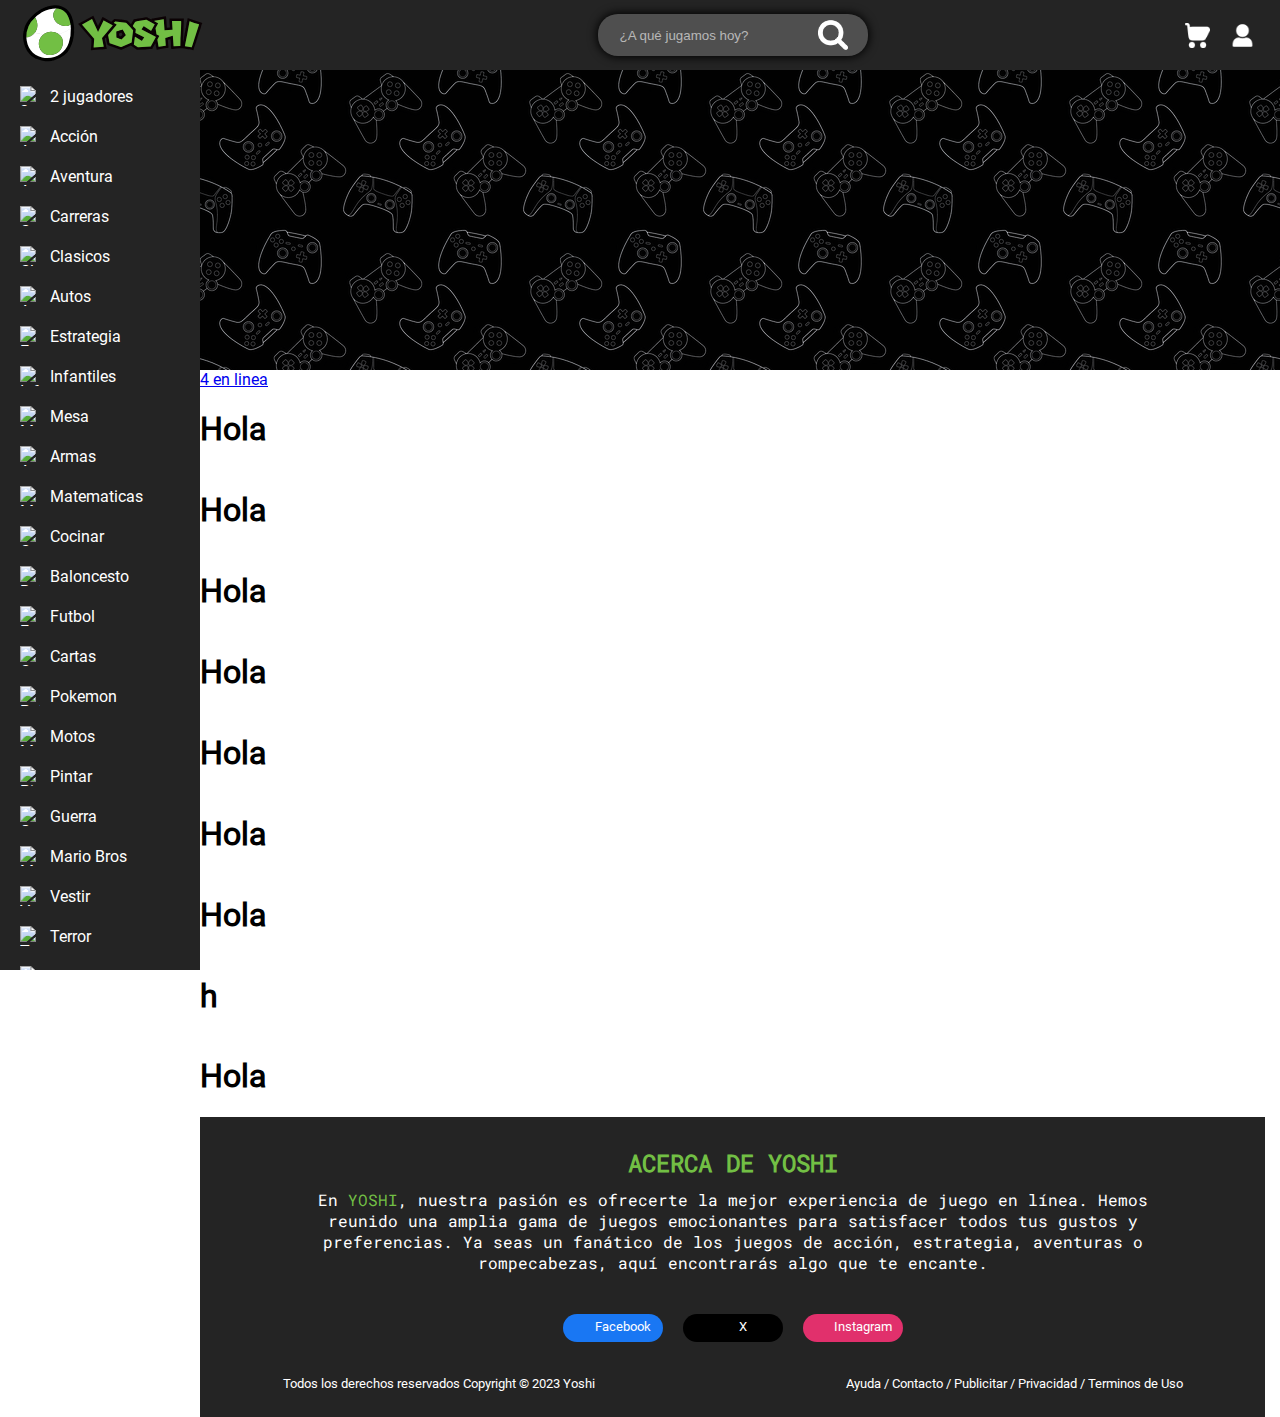
==== TP2/index.html @ ec33ed2d "terminando pagina del juego" ====
<!DOCTYPE html>
<html lang="en">
  <head>
    <meta charset="UTF-8" />
    <meta name="viewport" content="width=device-width, initial-scale=1.0" />
    <title>Home - Yoshi</title>
    <link
      rel="icon"
      type="image/svg+xml"
      href="./asset/img/icons/Logo-mini.svg"
    />
    <link rel="stylesheet" href="app.css" />
    <link rel="stylesheet" href="./styles/home.css" />
  </head>
  <body>
    <header>
      <a class="box-logo" href="/TP2/">
        <img
          class="logo"
          src="./asset/img/icons/Logo-yoshi.svg"
          alt="Logo Yoshi"
        />
      </a>
      <section id="btnBurger" class="btn-burger">
        <i></i>
      </section>
      <a class="box-mini-logo" href="/TP2/">
        <img
          class="mini-logo"
          src="./asset/img/icons/Logo-mini.svg"
          alt="Logo Yoshi"
        />
      </a>
      <section id="boxSearch" class="box-search">
        <input class="search" type="text" placeholder="¿A qué jugamos hoy?" />
        <img
          class="icon-search"
          src="./asset/img/icons/lupa.svg"
          alt="icono buscar"
        />
      </section>
      <div class="contain-cart-user">
        <img
          class="cart"
          src="./asset/img/icons/cartIcon.svg"
          alt="carrito de compras"
        />
        <img
          class="btn-user"
          src="./asset/img/icons/iconPefilResposive.svg"
          alt="usuario"
        />
      </div>
    </header>
    <main>
      <article class="box-categories">
        <section class="selector">
          <h2>Categorias:</h2>
          <img
            class="btn-user-mobile"
            src="./asset/img/icons/iconPefilResposive.svg"
            alt="usuario"
          />
        </section>
        <section id="boxSearchMobile" class="box-search">
          <input class="search" type="text" placeholder="¿A qué jugamos hoy?" />
          <img
            class="icon-search"
            src="./asset/img/icons/lupa.svg"
            alt="icono buscar"
          />
        </section>
        <ul id="categories"></ul>
      </article>
      <article class="box-cart">
        <ul class="cards-in-cart">
          <li>
            <div id="fallGuys" class="cart-cards-img"></div>
            <p>Fall Guys</p>
            <p>$1200</p>
          </li>
          <li>
            <div id="csrRacing" class="cart-cards-img"></div>
            <p>CSR Racing</p>
            <p>$2500</p>
          </li>
          <li>
            <div id="fuegoYagua" class="cart-cards-img"></div>
            <p>Fuego y Agua</p>
            <p>$2000</p>
          </li>
        </ul>
        <div class="price-total-cart">
          <p>Total</p>
          <p>$5700</p>
        </div>
        <div class="box-btns-cart">
          <button id="emptyCart">Vaciar carrito</button>
          <button id="buyBtn">COMPRAR</button>
        </div>
      </article>
      <article class="box-user">
        <ul>
          <li>Mi pefil</li>
          <li>Cuenta</li>
          <li>Centro de ayuda</li>
        </ul>
        <a href="/TP2/pages/register.html"><p>Cerrar sesión en Yoshi</p></a>
      </article>
      <div class="loader">
        <article class="loading-contain">
          <section class="speed-lines">
            <div class="line1"></div>
            <div class="line2"></div>
            <div class="line3"></div>
          </section>
          <img
            class="yoshi"
            src="./asset/img/yoshi-loading.png"
            alt="icono loading"
          />
          <div id="right" class="rueda">
            <div id="reflejoDerecha" class="reflejo"></div>
          </div>
          <div id="left" class="rueda">
            <div id="reflejoIzquierda" class="reflejo"></div>
          </div>
        </article>
        <div class="count"></div>
      </div>
      <article class="main">
        <section class="featured"></section>
        <a href="/TP2/pages/game.html">4 en linea</a>
        <h1>Hola</h1>
        <h1>Hola</h1>
        <h1>Hola</h1>
        <h1>Hola</h1>
        <h1>Hola</h1>
        <h1>Hola</h1>
        <h1>Hola</h1>
        <h1>h</h1>
        <h1>Hola</h1>
      </article>
    </main>
    <footer>
      <section class="description-footer">
        <h3>ACERCA DE YOSHI</h3>
        <p>
          En <span>YOSHI</span>, nuestra pasión es ofrecerte la mejor
          experiencia de juego en línea. Hemos reunido una amplia gama de juegos
          emocionantes para satisfacer todos tus gustos y preferencias. Ya seas
          un fanático de los juegos de acción, estrategia, aventuras o
          rompecabezas, aquí encontrarás algo que te encante.
        </p>
      </section>
      <section class="btns-social">
        <button id="facebookBtn">
          <div id="imgSocial">
            <img
              src="https://upload.wikimedia.org/wikipedia/commons/thumb/5/51/Facebook_f_logo_%282019%29.svg/1024px-Facebook_f_logo_%282019%29.svg.png"
              alt=""
            />
          </div>
          Facebook
        </button>
        <button id="xBtn">
          <div id="imgSocial">
            <img
              src="https://fotografias.lasexta.com/clipping/cmsimages01/2023/07/24/99A6058D-B4B9-47A6-9DDD-624AAFDD5349/nuevo-logotipo-twitter-ahora-llamada_104.jpg?crop=750,750,x277,y0&width=1200&height=1200&optimize=low&format=webply"
              alt=""
            />
          </div>
          X
        </button>
        <button id="instagramBtn">
          <div id="imgSocial">
            <img
              src="https://w7.pngwing.com/pngs/300/178/png-transparent-computer-icons-icon-design-instagram-logo-miscellaneous-area-smile.png"
              alt=""
            />
          </div>
          Instagram
        </button>
      </section>
      <section class="infoFooter">
        <p>Todos los derechos reservados Copyright © 2023 Yoshi</p>
        <p>Ayuda / Contacto / Publicitar / Privacidad / Terminos de Uso</p>
      </section>
    </footer>
    <script type="module" src="./app.js"></script>
    <script type="module" src="./behaivors/home.js"></script>
  </body>
  <div class="click-out"></div>
</html>
---- TP2/app.css ----
@import url(./styles/BurgerMenu.css);
@font-face {
  font-family: "RobotoRegular";
  src: url("./asset/fonts/Roboto/Roboto-Regular.ttf");
}
@font-face {
  font-family: "RobotoMonoRegular";
  src: url("./asset/fonts/Roboto_Mono/RobotoMono-Regular.ttf");
}
:root {
  --color-fondo: #242424;
  --color-primario: #72bf44;
  --color-secundario: #da7d4e;
  --color-acento: #9a378a;
}
body {
  margin: 0;
  padding: 0;
  font-family: "RobotoRegular";
  display: flex;
  flex-direction: column;
}
header {
  position: fixed;
  height: 70px;
  width: 100%;
  background-color: var(--color-fondo);
  display: flex;
  justify-content: space-between;
  align-items: center;
}
.box-mini-logo {
  height: 100%;
  width: auto;
  text-decoration: none;
  transition: all 1s ease-in-out;
}
.box-mini-logo:hover {
  cursor: pointer;
}
.mini-logo {
  height: 90%;
  width: auto;
}
.contain-cart-user {
  display: flex;
  width: 70px;
  height: 100%;
  justify-content: center;
  align-items: center;
  gap: 20px;
}
.cart {
  height: 25px;
  transition: all 0.1s ease;
}
.cart:hover {
  cursor: pointer;
}
.cart:active {
  scale: 1.2;
}
.box-logo {
  display: none;
}
.logo {
  display: none;
}
.btn-user {
  display: none;
}
/* ------Categorias------- */
main {
  width: 100%;
  height: auto;
  display: flex;
}
.main {
  width: 100%;
  height: 100%;
  margin-top: 70px;
}
.box-categories {
  margin-top: 70px;
  position: fixed;
  width: 100%;
  height: 100vh;
  background-color: var(--color-fondo);
  left: -200px;
  z-index: -1;
  opacity: 0;
  transition: all 0.5s ease;
}
.box-categories.open {
  left: 0;
  opacity: 1;
  z-index: 1;
}
.box-categories ul {
  color: white;
  list-style: none;
  padding: 0;
  margin-left: 20px;
  columns: 2;
}
.category {
  width: 70%;
  margin-bottom: 10px;
  display: flex;
  align-items: center;
  gap: 10px;
  transition: all 0.1s ease;
}
.category p {
  margin: 0;
  padding: 0;
}
.category img {
  width: 20px;
  height: 20px;
}
.category:active {
  scale: 1.2;
  transform: translateX(10px);
}
.selector {
  display: flex;
  justify-content: space-between;
  padding: 0 20px;
  align-items: center;
  color: white;
}
.selector h2 {
  margin: 0;
}
.btn-user-mobile {
  display: flex;
  height: 25px;
  width: auto;
  padding: 2px;
  border: 1px solid transparent;
  transition: all 0.1s ease;
}
.btn-user-mobile:active {
  scale: 1.2;
}
.box-search {
  margin-top: 20px;
  width: 100%;
  display: flex;
  align-items: center;
  justify-content: center;
}
.icon-search {
  height: 30px;
  z-index: 2;
  position: relative;
  left: -50px;
}
.search {
  background-color: rgba(255, 255, 255, 0.2);
  border: none;
  border-radius: 20px;
  box-shadow: 0 0 10px 1px black;
  height: 40px;
  width: 300px;
  color: white;
}
.search::placeholder {
  color: rgba(255, 255, 255, 0.6);
  padding: 20px;
}
.search:focus {
  border: 3px solid var(--color-primario);
}
#boxSearch {
  display: none;
}
.box-user,
.box-cart {
  display: none;
}
footer {
  width: 100%;
  min-height: 300px;
  background-color: #242424;
  display: flex;
  flex-direction: column;
  align-items: center;
  color: white;
}
.description-footer {
  display: flex;
  flex-direction: column;
  justify-content: center;
  align-items: center;
  font-family: "RobotoMonoRegular";
  padding: 20px;
}
.description-footer h3 {
  margin: 10px;
  font-size: 24px;
  color: var(--color-primario);
}
.description-footer p {
  margin: 0;
  text-align: center;
  font-size: 16px;
}
.description-footer p span {
  color: var(--color-primario);
}
.btns-social {
  width: 90%;
  height: 50px;
  display: flex;
  justify-content: space-around;
  align-items: center;
}
#facebookBtn,
#xBtn,
#instagramBtn {
  display: flex;
  width: 100px;
  justify-content: center;
  gap: 5px;
  color: white;
  border: none;
  font-family: "RobotoRegular";
  padding: 5px 10px;
  border-radius: 20px;
  transition: all 0.1s ease;
}
#facebookBtn {
  background-color: #1977f3;
}
#xBtn {
  background-color: #000000;
}
#instagramBtn {
  background-color: #e1306c;
}
#imgSocial img {
  height: 15px;
  width: 15px;
}
.infoFooter {
  display: flex;
  flex-direction: column;
  justify-content: center;
  align-items: center;
  text-align: center;
  font-size: 13px;
}
/* ------Escritorio---- */
@media screen and (min-width: 660px) {
  header {
    z-index: 8;
  }
  .btn-burger {
    display: none;
  }
  .box-mini-logo {
    display: none;
  }
  .box-logo {
    display: flex;
    height: 100%;
    padding-left: 20px;
    min-width: 230px;
  }
  .logo {
    display: flex;
    height: 90%;
  }
  #boxSearch {
    display: flex;
  }
  #boxSearchMobile {
    display: none;
  }
  .box-search {
    margin-left: 220px;
    width: 300px;
    margin-top: 0;
  }
  .contain-cart-user {
    padding-right: 25px;
    display: flex;
    justify-content: end;
    min-width: 230px;
  }
  .btn-user {
    display: flex;
    height: 25px;
    width: auto;
    transition: all 0.1s ease;
  }
  .btn-user:hover {
    cursor: pointer;
  }
  .btn-user:active {
    scale: 1.2;
  }
  main {
    width: 100%;
  }
  .main {
    margin-left: 200px;
  }
  .box-categories::-webkit-scrollbar {
    width: 8px; /* Ancho de la barra de desplazamiento en navegadores WebKit */
  }

  .box-categories::-webkit-scrollbar-thumb {
    background-color: #333333; /* Color del pulgar de la barra de desplazamiento en navegadores WebKit */
  }

  .box-categories::-webkit-scrollbar-thumb:hover {
    background-color: #555555; /* Color del pulgar de la barra de desplazamiento en hover en navegadores WebKit */
  }
  .box-categories {
    width: 200px;
    height: 100vh;
    margin-top: 70px;
    left: 0;
    z-index: 5;
    opacity: 1;
    overflow-y: scroll;
    scrollbar-width: thin;
    scrollbar-color: #333333 #999999;
  }
  .box-categories ul {
    margin-bottom: 60px;
    columns: 1;
  }
  .category {
    margin-bottom: 20px;
    transition: transform 0.3s ease;
  }
  .category:hover {
    cursor: pointer;
    transform: translateX(5px);
  }
  .selector {
    display: none;
  }
  .box-cart,
  .box-user {
    position: absolute;
    min-width: 200px;
    min-height: 100px;
    height: auto;
    margin-top: 70px;
    z-index: -1;
    opacity: 0;
    top: -150px;
    border-radius: 0 0 20px 20px;
    background-color: var(--color-fondo);
    box-shadow: 0 0 15px 1px rgb(117, 117, 117);
    transition: all 0.4s ease;
  }
  .box-cart.open,
  .box-user.open {
    top: 0;
    z-index: 7;
    opacity: 1;
    position: fixed;
  }
  .box-user {
    right: 40px;
    display: flex;
    flex-direction: column;
  }
  .box-user ul {
    list-style: none;
    padding: 10px;
    margin: 0;
    color: rgba(255, 255, 255, 0.6);
  }
  .box-user li {
    margin-bottom: 10px;
    transition: all 0.1s ease;
  }
  .box-user li:hover {
    cursor: pointer;
    scale: 1.05;
  }
  .box-user a {
    text-decoration: none;
    color: white;
    border-top: 2px solid white;
  }
  .box-user a:hover {
    color: var(--color-primario);
  }
  .box-user p {
    margin-top: 5px;
    margin-bottom: 15px;
    text-align: center;
  }
  .box-cart {
    right: 70px;
    display: flex;
    flex-direction: column;
    width: 300px;
  }
  .cards-in-cart {
    color: white;
    list-style: none;
    padding: 0;
  }
  .cards-in-cart li {
    display: flex;
    justify-content: space-between;
    padding: 20px;
    border-bottom: 1px solid white;
  }
  .cart-cards-img {
    width: 50px;
    height: 50px;
    border-radius: 50%;
    background-position: center;
    background-size: cover;
  }
  #fallGuys {
    background-image: url("https://fs-prod-cdn.nintendo-europe.com/media/images/10_share_images/games_15/nintendo_switch_download_software_1/2x1_NSwitchDS_FallGuys.jpg");
  }
  #csrRacing {
    background-image: url("https://play-lh.googleusercontent.com/9444XLom5uCuPCIUuAtBGr8k92-_80ZU1j_7aPFEs6x9OX6x4pHAnmqY0h5encKBf7SE");
  }
  #fuegoYagua {
    background-image: url("https://www2.minijuegosgratis.com/v3/games/thumbnails/17071_1.jpg");
  }
  .price-total-cart {
    display: flex;
    justify-content: space-between;
    padding: 10px 20px;
    color: white;
  }
  .price-total-cart p {
    margin: 0;
  }
  .box-btns-cart {
    display: flex;
    justify-content: space-between;
    padding: 20px;
  }
  #emptyCart {
    background-color: transparent;
    color: var(--color-secundario);
    border: 1px solid var(--color-secundario);
  }
  #emptyCart:hover {
    cursor: pointer;
    background-color: var(--color-secundario);
    color: white;
    scale: 1.2;
  }
  #buyBtn,
  #emptyCart {
    font-family: "RobotoRegular";
    padding: 5px 10px;
    border-radius: 20px;
    transition: all 0.1s ease;
  }
  #buyBtn {
    background-color: var(--color-primario);
    border: none;
  }
  #buyBtn:hover {
    cursor: pointer;
    scale: 1.2;
  }
  footer {
    width: calc(100vw - 215px);
    margin-left: 200px;
    z-index: 5;
  }
  .description-footer {
    width: 900px;
  }
  .infoFooter {
    width: 900px;
    flex-direction: row;
    justify-content: space-between;
  }
  .infoFooter p:hover {
    cursor: pointer;
  }
  .btns-social {
    width: 900px;
    height: 70px;
    justify-content: center;
    gap: 20px;
    transition: all 0.2s ease;
  }
  .btns-social button:hover {
    cursor: pointer;
    scale: 1.1;
  }
  .click-out {
    display: none;

    height: 100vh;
    width: 100%;
    position: absolute;
    z-index: 6;
  }
  .click-out.open {
    display: flex;
    position: fixed;
  }
}
---- TP2/styles/home.css ----
@import url(./Loading.css);
.loader {
  position: absolute;
  display: flex;
  height: 100vh;
  width: 100vw;
  margin-top: 70px;
  background-color: rgb(77, 77, 77);
  flex-direction: column;
  align-items: center;
  padding-top: 200px;
  z-index: 6;
  transition: all 0.5s ease;
}
.loader.close {
  z-index: -1;
  opacity: 0;
}
.count {
  color: white;
}
.main {
  display: none;
}
.main.open {
  display: flex;
  flex-direction: column;
}
.featured {
  background-image: url("../asset/img/fondo-joy.png");
  height: 300px;
  width: 100%;
}
@media screen and (min-width: 660px) {
  .loader {
    margin-left: 200px;
    width: calc(100vw - 215px);
  }
}
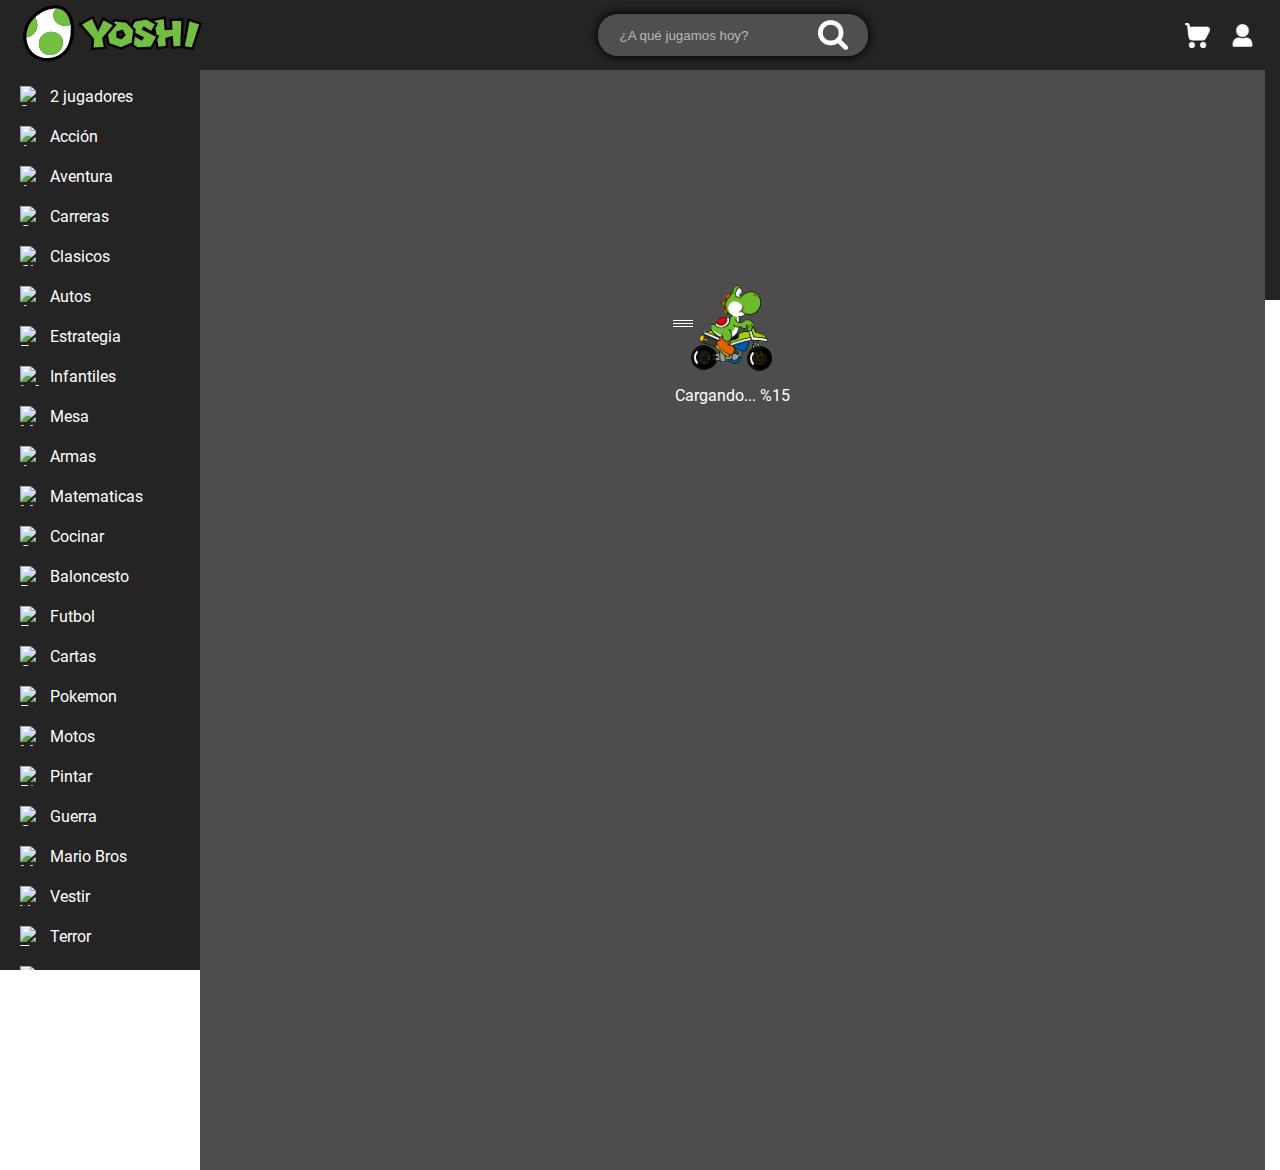
==== commit 6708684c: "terminando el home y yoshi tira wily" ====
--- a/TP2/index.html
+++ b/TP2/index.html
@@ -14,7 +14,7 @@
   </head>
   <body>
     <header>
-      <a class="box-logo" href="/TP2/">
+      <a class="box-logo" href="./">
         <img
           class="logo"
           src="./asset/img/icons/Logo-yoshi.svg"
@@ -24,7 +24,7 @@
       <section id="btnBurger" class="btn-burger">
         <i></i>
       </section>
-      <a class="box-mini-logo" href="/TP2/">
+      <a class="box-mini-logo" href="./">
         <img
           class="mini-logo"
           src="./asset/img/icons/Logo-mini.svg"
@@ -105,7 +105,7 @@
           <li>Cuenta</li>
           <li>Centro de ayuda</li>
         </ul>
-        <a href="/TP2/pages/register.html"><p>Cerrar sesión en Yoshi</p></a>
+        <a href="./pages/register.html"><p>Cerrar sesión en Yoshi</p></a>
       </article>
       <div class="loader">
         <article class="loading-contain">
@@ -129,17 +129,87 @@
         <div class="count"></div>
       </div>
       <article class="main">
-        <section class="featured"></section>
-        <a href="/TP2/pages/game.html">4 en linea</a>
-        <h1>Hola</h1>
-        <h1>Hola</h1>
-        <h1>Hola</h1>
-        <h1>Hola</h1>
-        <h1>Hola</h1>
-        <h1>Hola</h1>
-        <h1>Hola</h1>
-        <h1>h</h1>
-        <h1>Hola</h1>
+        <section class="featured">
+          <div class="container-featured">
+            <div class="card1 destacada otra">
+              <div
+                class="box-card-img"
+                title="Counter Strike Global Offensive 2"
+              >
+                <img
+                  src="https://sm.ign.com/ign_latam/cover/c/counter-st/counter-strike-2_my1d.jpg"
+                  alt="Imagen destacada"
+                />
+              </div>
+              <div class="box-card-text">
+                <h3>Counter Strike Global Offensive 2</h3>
+              </div>
+            </div>
+            <a class="myGame" href="../TP2/pages/game.html">
+              <div class="card1 destacada">
+                <div class="box-card-img">
+                  <img
+                    src="./asset/img/miniJuego2.png"
+                    alt="Imagen destacada"
+                  />
+                </div>
+                <div class="box-card-text">
+                  <h3>Super 4 en Linea</h3>
+                </div>
+              </div>
+            </a>
+            <div class="card1 destacada otra">
+              <div class="box-card-img">
+                <img
+                  src="https://image.api.playstation.com/vulcan/ap/rnd/202009/3021/B2aUYFC0qUAkNnjbTHRyhrg3.png"
+                  alt="Imagen destacada"
+                />
+              </div>
+              <div class="box-card-text">
+                <h3>Spider-man</h3>
+              </div>
+            </div>
+          </div>
+        </section>
+        <div class="contain-seccion">
+          <div class="carousel-body">
+            <h2>Oferta</h2>
+            <p>Explorar todos></p>
+          </div>
+          <div class="contain-carousel">
+            <div class="carousel">
+              <div class="prev"><</div>
+              <div id="offert" class="card-contain"></div>
+              <div class="next">></div>
+            </div>
+          </div>
+        </div>
+        <div class="contain-seccion">
+          <div class="carousel-body">
+            <h2>Aventura</h2>
+            <p>Explorar todos></p>
+          </div>
+          <div class="contain-carousel">
+            <div class="carousel">
+              <div class="prev"><</div>
+              <div id="adventure" class="card-contain"></div>
+              <div class="next">></div>
+            </div>
+          </div>
+        </div>
+        <div class="contain-seccion">
+          <div class="carousel-body">
+            <h2>Carrera</h2>
+            <p>Explorar todos></p>
+          </div>
+          <div class="contain-carousel">
+            <div class="carousel">
+              <div class="prev"><</div>
+              <div id="rancing" class="card-contain"></div>
+              <div class="next">></div>
+            </div>
+          </div>
+        </div>
       </article>
     </main>
     <footer>
--- a/TP2/app.css
+++ b/TP2/app.css
@@ -28,6 +28,7 @@
   display: flex;
   justify-content: space-between;
   align-items: center;
+  z-index: 5;
 }
 .box-mini-logo {
   height: 100%;
@@ -473,7 +474,7 @@
     scale: 1.2;
   }
   footer {
-    width: calc(100vw - 215px);
+    width: calc(100vw - 200px);
     margin-left: 200px;
     z-index: 5;
   }
--- a/TP2/styles/home.css
+++ b/TP2/styles/home.css
@@ -30,10 +30,268 @@
   background-image: url("../asset/img/fondo-joy.png");
   height: 300px;
   width: 100%;
-}
+  display: flex;
+  justify-content: center;
+  align-items: center;
+  margin-bottom: 20px;
+}
+.container-featured {
+  height: 90%;
+  width: 80%;
+  display: flex;
+  justify-content: center;
+  align-items: center;
+}
+.container-featured a {
+  text-decoration: none;
+  color: black;
+}
+.card1 {
+  display: flex;
+  flex-direction: column;
+  background-color: rgb(255, 255, 255);
+  border-radius: 20px;
+  height: 250px;
+  width: 200px;
+  transition: scale 0.3s ease;
+}
+.card1:hover {
+  cursor: pointer;
+  scale: 1.1;
+}
+.box-card-img {
+  height: 200px;
+  width: 190px;
+  margin: 0 5px;
+  display: flex;
+  justify-content: center;
+  align-items: center;
+  border-radius: 20px;
+}
+.box-card-img img {
+  max-height: 190px;
+  max-width: 180px;
+  border-radius: 20px;
+}
+.box-card-text {
+  height: 50px;
+  width: 100%;
+  padding: 0 5px;
+  display: flex;
+  justify-content: center;
+  align-items: center;
+}
+.box-card-text h3 {
+  margin: 0;
+  text-align: center;
+  white-space: nowrap;
+  overflow: hidden;
+  text-overflow: ellipsis;
+}
+.card1.otra {
+  display: none;
+}
+.contain-seccion {
+  height: auto;
+  width: calc(100% - 60px);
+  padding: 10px 30px;
+  margin-bottom: 20px;
+}
+.carousel-body {
+  height: 30px;
+  width: 100%;
+  display: flex;
+  justify-content: space-between;
+  align-items: center;
+}
+/* Estilos generales del carrusel */
+.carousel {
+  width: 100%;
+  margin: 0 auto;
+  display: flex;
+  align-items: center;
+  justify-content: space-between;
+  overflow: hidden;
+  position: relative;
+  margin-bottom: 0px;
+}
+
+.card-contain {
+  display: flex;
+  overflow-x: scroll;
+  scroll-behavior: smooth; /* Agrega un desplazamiento suave al carrusel */
+  gap: 16px; /* Espacio entre las tarjetas */
+  padding: 8px;
+  width: 100%;
+}
+
+.card {
+  display: flex;
+  flex-direction: column;
+  background-color: rgb(255, 255, 255);
+  border-radius: 20px;
+  height: 160px;
+  width: 100px;
+  box-shadow: 0 0 5px 1px black;
+  transition: all 0.3s ease;
+}
+.card:hover {
+  cursor: pointer;
+  scale: 1.05;
+  box-shadow: 0 0 5px 2px var(--color-acento);
+}
+.card-img {
+  height: 150px;
+  border: 5px solid #fff;
+  display: flex;
+  justify-content: center;
+  border-radius: 20px;
+  overflow: hidden;
+}
+.card-img img {
+  max-height: 150px;
+  border-radius: 20px;
+}
+.card-text {
+  height: 25px;
+  width: 100%;
+  display: flex;
+  justify-content: center;
+  align-items: center;
+}
+.card-text h3 {
+  margin: 0 10px;
+  font-size: small;
+  text-align: center;
+  white-space: nowrap;
+  overflow: hidden;
+  text-overflow: ellipsis;
+}
+.moveLeft {
+  transform: rotate(-2deg);
+}
+.moveRight {
+  transform: rotate(2deg);
+}
+/* Estilos para los botones "Anterior" y "Siguiente" */
+.prev,
+.next {
+  background-color: transparent;
+  height: 100%;
+  display: flex;
+  align-items: center;
+  font-size: 20px;
+  font-weight: 700;
+  color: #fff;
+  border: none;
+  border-radius: 4px;
+  padding: 8px 16px;
+  cursor: pointer;
+  transition: background-color 0.3s;
+  display: none;
+}
+.prev:hover,
+.next:hover {
+  background-color: transparent;
+}
+
+/* Oculta la barra de desplazamiento horizontal en el carrusel */
+.card-contain::-webkit-scrollbar {
+  display: none;
+}
+
 @media screen and (min-width: 660px) {
   .loader {
     margin-left: 200px;
     width: calc(100vw - 215px);
   }
-}
+  .card1.otra {
+    display: flex;
+  }
+  .container-featured {
+    height: 90%;
+    width: 80%;
+    display: flex;
+    justify-content: center;
+    align-items: center;
+    gap: 50px;
+  }
+  .contain-seccion {
+    width: calc(100vw - 260px);
+    display: flex;
+    flex-direction: column;
+    align-items: center;
+    margin-bottom: 20px;
+  }
+  .carousel-body {
+    height: 30px;
+    width: 95%;
+    display: flex;
+    justify-content: space-between;
+    align-items: center;
+  }
+  /* Estilos generales del carrusel */
+  .contain-carousel {
+    width: 100%;
+    height: 100%;
+    position: relative;
+  }
+  .carousel {
+    width: 100%;
+    display: flex;
+    align-items: center;
+    justify-content: space-between;
+    overflow: hidden;
+    position: relative;
+  }
+
+  .card-contain {
+    display: flex;
+    overflow-x: scroll;
+    scroll-behavior: smooth; /* Agrega un desplazamiento suave al carrusel */
+    gap: 50px; /* Espacio entre las tarjetas */
+    padding: 8px;
+  }
+  .card {
+    justify-content: center;
+    align-items: center;
+    height: 200px;
+    min-width: 150px;
+    width: 150px;
+  }
+  .card-img {
+    height: 190px;
+    width: 130px;
+  }
+  .card-text {
+    height: 50px;
+    width: 100%;
+    display: flex;
+    justify-content: center;
+    align-items: center;
+  }
+  .card-text h3 {
+    margin: 0 10px;
+    font-size: medium;
+    text-align: center;
+    white-space: nowrap;
+    overflow: hidden;
+    text-overflow: ellipsis;
+  }
+  .moveLeft {
+    transform: rotate(-2deg);
+  }
+  .moveRight {
+    transform: rotate(2deg);
+  }
+  /* Estilos para los botones "Anterior" y "Siguiente" */
+  .prev,
+  .next {
+    display: flex;
+    color: #000000;
+  }
+  .prev:hover,
+  .next:hover {
+    background-color: transparent;
+  }
+}
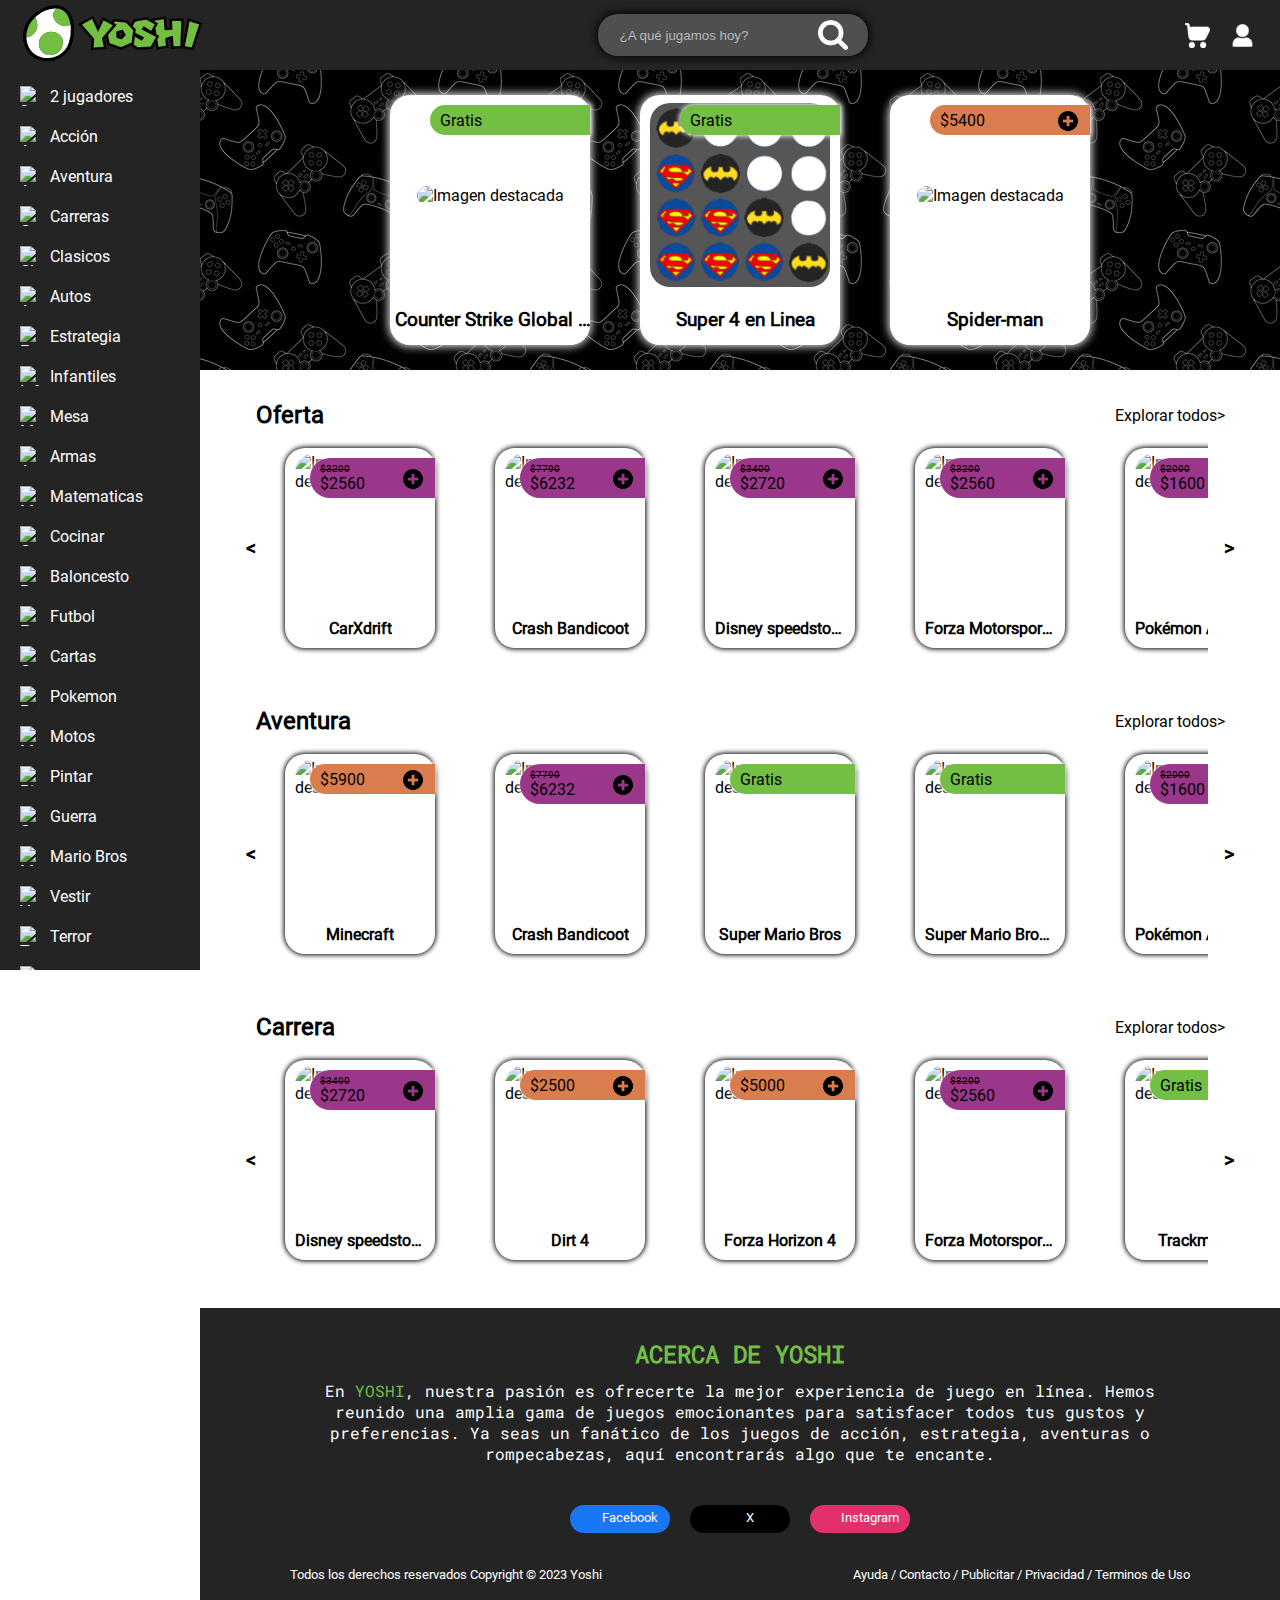
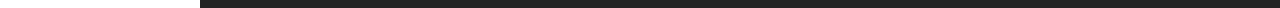
==== commit ecd4fb9f: "Finalizando tp agregando etiquetas cards" ====
--- a/TP2/index.html
+++ b/TP2/index.html
@@ -136,6 +136,7 @@
                 class="box-card-img"
                 title="Counter Strike Global Offensive 2"
               >
+                <div class="etiqueta gratis">Gratis</div>
                 <img
                   src="https://sm.ign.com/ign_latam/cover/c/counter-st/counter-strike-2_my1d.jpg"
                   alt="Imagen destacada"
@@ -148,6 +149,7 @@
             <a class="myGame" href="../TP2/pages/game.html">
               <div class="card1 destacada">
                 <div class="box-card-img">
+                  <div class="etiqueta gratis">Gratis</div>
                   <img
                     src="./asset/img/miniJuego2.png"
                     alt="Imagen destacada"
@@ -160,6 +162,10 @@
             </a>
             <div class="card1 destacada otra">
               <div class="box-card-img">
+                <div class="etiqueta normal">
+                  $5400
+                  <div class="addCart"></div>
+                </div>
                 <img
                   src="https://image.api.playstation.com/vulcan/ap/rnd/202009/3021/B2aUYFC0qUAkNnjbTHRyhrg3.png"
                   alt="Imagen destacada"
@@ -205,7 +211,7 @@
           <div class="contain-carousel">
             <div class="carousel">
               <div class="prev"><</div>
-              <div id="rancing" class="card-contain"></div>
+              <div id="racing" class="card-contain"></div>
               <div class="next">></div>
             </div>
           </div>
--- a/TP2/app.css
+++ b/TP2/app.css
@@ -88,14 +88,13 @@
   height: 100vh;
   background-color: var(--color-fondo);
   left: -200px;
-  z-index: -1;
   opacity: 0;
   transition: all 0.5s ease;
 }
 .box-categories.open {
   left: 0;
   opacity: 1;
-  z-index: 1;
+  z-index: 2;
 }
 .box-categories ul {
   color: white;
--- a/TP2/styles/home.css
+++ b/TP2/styles/home.css
@@ -54,10 +54,14 @@
   height: 250px;
   width: 200px;
   transition: scale 0.3s ease;
+  box-shadow: 0 0 10px 1px rgb(255, 255, 255);
+  position: relative;
 }
 .card1:hover {
   cursor: pointer;
-  scale: 1.1;
+  scale: 1.05;
+  border: solid 1px var(--color-primario);
+  box-shadow: 0 0 10px 1px var(--color-primario);
 }
 .box-card-img {
   height: 200px;
@@ -121,7 +125,6 @@
   overflow-x: scroll;
   scroll-behavior: smooth; /* Agrega un desplazamiento suave al carrusel */
   gap: 16px; /* Espacio entre las tarjetas */
-  padding: 8px;
   width: 100%;
 }
 
@@ -134,11 +137,63 @@
   width: 100px;
   box-shadow: 0 0 5px 1px black;
   transition: all 0.3s ease;
+  margin: 10px 5px;
+  position: relative;
 }
 .card:hover {
   cursor: pointer;
   scale: 1.05;
   box-shadow: 0 0 5px 2px var(--color-acento);
+}
+.card:active {
+  scale: 0.95;
+  box-shadow: 0 0 5px 5px var(--color-acento);
+}
+.etiqueta {
+  display: flex;
+  position: absolute;
+  height: 30px;
+  max-width: 80%;
+  min-width: 70%;
+  width: auto;
+  top: 10px;
+  right: 0;
+  border-radius: 20px 0px 0px 20px;
+  box-shadow: 0 0 5px 1px white;
+  justify-content: space-between;
+  padding: 0 10px;
+  align-items: center;
+}
+.etiqueta.enOferta {
+  height: 40px;
+  background-color: var(--color-acento);
+}
+.box-etiqueta-oferta p {
+  margin: 0;
+}
+.price {
+  font-size: 10px;
+  text-decoration: line-through;
+}
+.etiqueta.gratis {
+  background-color: var(--color-primario);
+}
+.etiqueta.normal {
+  background-color: var(--color-secundario);
+}
+.addCart {
+  height: 25px;
+  width: 25px;
+  background-image: url("../asset/img/iconAdd.png");
+  background-size: cover;
+  transition: all 0.3s ease;
+}
+.addCart:hover {
+  cursor: pointer;
+  scale: 1.1;
+}
+.addCart.open {
+  background-image: url("../asset/img/iconEncarrito.png");
 }
 .card-img {
   height: 150px;
@@ -205,6 +260,10 @@
     margin-left: 200px;
     width: calc(100vw - 215px);
   }
+  .card1:active {
+    scale: 0.95;
+    box-shadow: 0 0 5px 5px var(--color-primario);
+  }
   .card1.otra {
     display: flex;
   }
@@ -229,6 +288,13 @@
     display: flex;
     justify-content: space-between;
     align-items: center;
+    transition: scale 1s ease;
+  }
+  .carousel-body p:hover {
+    cursor: pointer;
+  }
+  .carousel-body p:active {
+    scale: 0.95;
   }
   /* Estilos generales del carrusel */
   .contain-carousel {
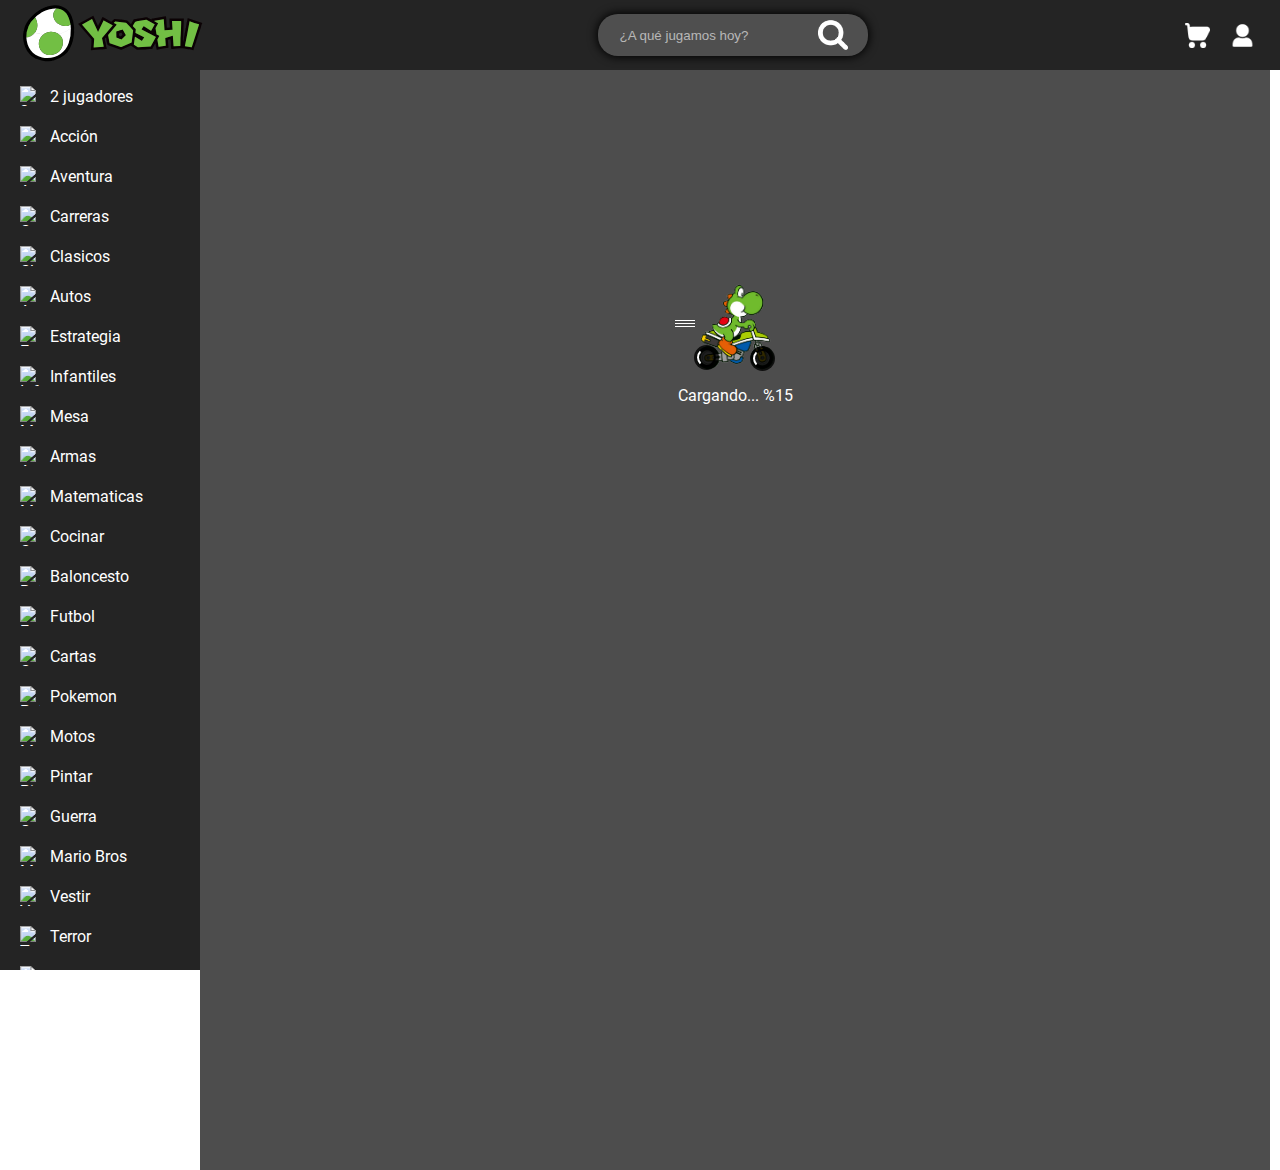
==== commit 6e06828a: "Chusmeada final y listo" ====
--- a/TP2/index.html
+++ b/TP2/index.html
@@ -148,7 +148,7 @@
             </div>
             <a class="myGame" href="../TP2/pages/game.html">
               <div class="card1 destacada">
-                <div class="box-card-img">
+                <div class="box-card-img" title="Super 4 en Linea">
                   <div class="etiqueta gratis">Gratis</div>
                   <img
                     src="./asset/img/miniJuego2.png"
@@ -161,7 +161,7 @@
               </div>
             </a>
             <div class="card1 destacada otra">
-              <div class="box-card-img">
+              <div class="box-card-img" title="Spider-man">
                 <div class="etiqueta normal">
                   $5400
                   <div class="addCart"></div>
--- a/TP2/app.css
+++ b/TP2/app.css
@@ -13,6 +13,24 @@
   --color-secundario: #da7d4e;
   --color-acento: #9a378a;
 }
+/* Estilo de la barra de desplazamiento */
+::-webkit-scrollbar {
+  width: 10px;
+  background-color: #242424;
+}
+/* Estilo del control deslizante (la parte que puedes arrastrar) */
+::-webkit-scrollbar-thumb {
+  background-color: gray;
+  border-radius: 6px;
+}
+/* Cambiar el color de fondo de la barra de desplazamiento en hover */
+::-webkit-scrollbar-thumb:hover {
+  background-color: #555;
+}
+/* Estilo de la barra de desplazamiento cuando está en modo activo (arrastrando) */
+::-webkit-scrollbar-thumb:active {
+  background-color: #777;
+}
 body {
   margin: 0;
   padding: 0;
@@ -70,7 +88,6 @@
 .btn-user {
   display: none;
 }
-/* ------Categorias------- */
 main {
   width: 100%;
   height: auto;
@@ -199,13 +216,13 @@
 }
 .description-footer h3 {
   margin: 10px;
-  font-size: 24px;
+  font-size: 20px;
   color: var(--color-primario);
 }
 .description-footer p {
   margin: 0;
   text-align: center;
-  font-size: 16px;
+  font-size: 12px;
 }
 .description-footer p span {
   color: var(--color-primario);
@@ -473,12 +490,18 @@
     scale: 1.2;
   }
   footer {
-    width: calc(100vw - 200px);
+    width: calc(100vw - 210px);
     margin-left: 200px;
     z-index: 5;
   }
   .description-footer {
     width: 900px;
+  }
+  .description-footer h3 {
+    font-size: 24px;
+  }
+  .description-footer p {
+    font-size: 16px;
   }
   .infoFooter {
     width: 900px;
@@ -498,6 +521,9 @@
   .btns-social button:hover {
     cursor: pointer;
     scale: 1.1;
+  }
+  .btns-social button:active {
+    scale: 0.95;
   }
   .click-out {
     display: none;
--- a/TP2/styles/home.css
+++ b/TP2/styles/home.css
@@ -29,7 +29,7 @@
 .featured {
   background-image: url("../asset/img/fondo-joy.png");
   height: 300px;
-  width: 100%;
+  width: 100vw;
   display: flex;
   justify-content: center;
   align-items: center;
@@ -108,7 +108,6 @@
   justify-content: space-between;
   align-items: center;
 }
-/* Estilos generales del carrusel */
 .carousel {
   width: 100%;
   margin: 0 auto;
@@ -119,15 +118,13 @@
   position: relative;
   margin-bottom: 0px;
 }
-
 .card-contain {
   display: flex;
   overflow-x: scroll;
   scroll-behavior: smooth; /* Agrega un desplazamiento suave al carrusel */
-  gap: 16px; /* Espacio entre las tarjetas */
-  width: 100%;
-}
-
+  gap: 16px;
+  width: 100%;
+}
 .card {
   display: flex;
   flex-direction: column;
@@ -228,7 +225,6 @@
 .moveRight {
   transform: rotate(2deg);
 }
-/* Estilos para los botones "Anterior" y "Siguiente" */
 .prev,
 .next {
   background-color: transparent;
@@ -258,7 +254,10 @@
 @media screen and (min-width: 660px) {
   .loader {
     margin-left: 200px;
-    width: calc(100vw - 215px);
+    width: calc(100vw - 210px);
+  }
+  .featured {
+    width: calc(100vw - 210px);
   }
   .card1:active {
     scale: 0.95;
@@ -276,7 +275,7 @@
     gap: 50px;
   }
   .contain-seccion {
-    width: calc(100vw - 260px);
+    width: calc(100vw - 270px);
     display: flex;
     flex-direction: column;
     align-items: center;
@@ -296,7 +295,6 @@
   .carousel-body p:active {
     scale: 0.95;
   }
-  /* Estilos generales del carrusel */
   .contain-carousel {
     width: 100%;
     height: 100%;
@@ -310,12 +308,11 @@
     overflow: hidden;
     position: relative;
   }
-
   .card-contain {
     display: flex;
     overflow-x: scroll;
     scroll-behavior: smooth; /* Agrega un desplazamiento suave al carrusel */
-    gap: 50px; /* Espacio entre las tarjetas */
+    gap: 50px;
     padding: 8px;
   }
   .card {
@@ -345,12 +342,11 @@
     text-overflow: ellipsis;
   }
   .moveLeft {
-    transform: rotate(-2deg);
+    transform: rotate(-5deg);
   }
   .moveRight {
-    transform: rotate(2deg);
-  }
-  /* Estilos para los botones "Anterior" y "Siguiente" */
+    transform: rotate(5deg);
+  }
   .prev,
   .next {
     display: flex;
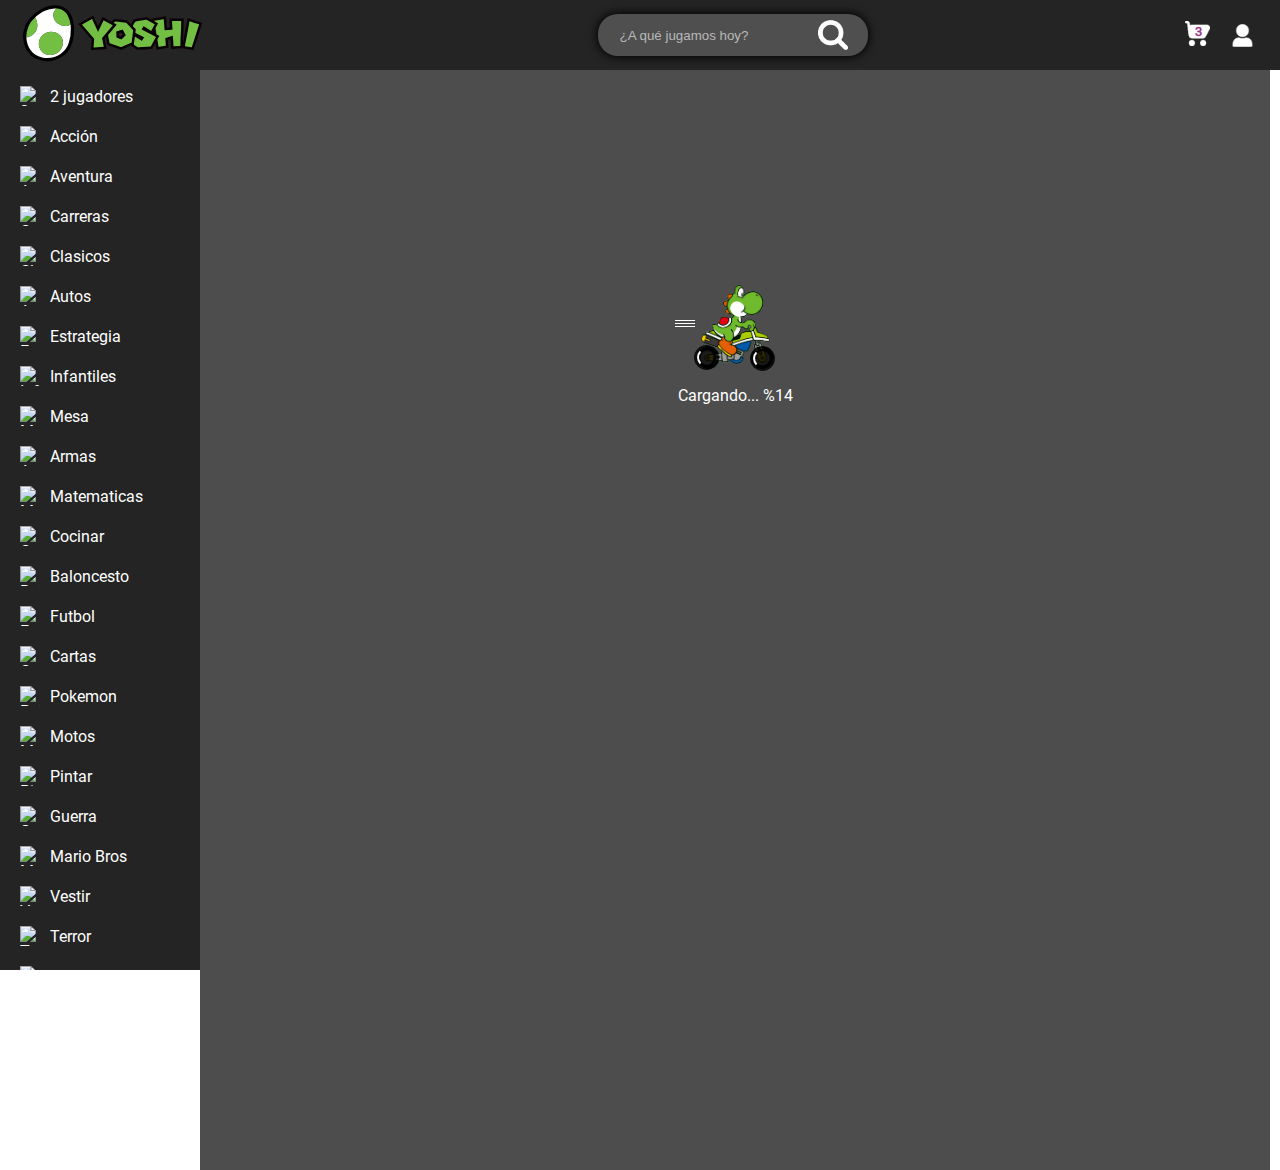
==== commit cd5af697: "contador del carrito" ====
--- a/TP2/index.html
+++ b/TP2/index.html
@@ -40,11 +40,14 @@
         />
       </section>
       <div class="contain-cart-user">
-        <img
-          class="cart"
-          src="./asset/img/icons/cartIcon.svg"
-          alt="carrito de compras"
-        />
+        <div class="boxBtnCart">
+          <p class="countCart">3</p>
+          <img
+            class="cart"
+            src="./asset/img/icons/cartIcon.svg"
+            alt="carrito de compras"
+          />
+        </div>
         <img
           class="btn-user"
           src="./asset/img/icons/iconPefilResposive.svg"
--- a/TP2/app.css
+++ b/TP2/app.css
@@ -69,6 +69,9 @@
   align-items: center;
   gap: 20px;
 }
+.boxBtnCart {
+  position: relative;
+}
 .cart {
   height: 25px;
   transition: all 0.1s ease;
@@ -78,6 +81,15 @@
 }
 .cart:active {
   scale: 1.2;
+}
+.countCart {
+  position: absolute;
+  top: 3px;
+  right: 8px;
+  color: var(--color-acento);
+  margin: 0;
+  font-size: 13px;
+  font-weight: 800;
 }
 .box-logo {
   display: none;
--- a/TP2/styles/home.css
+++ b/TP2/styles/home.css
@@ -149,11 +149,11 @@
 .etiqueta {
   display: flex;
   position: absolute;
-  height: 30px;
+  height: 35px;
   max-width: 80%;
   min-width: 70%;
   width: auto;
-  top: 10px;
+  top: 20px;
   right: 0;
   border-radius: 20px 0px 0px 20px;
   box-shadow: 0 0 5px 1px white;
@@ -162,8 +162,8 @@
   align-items: center;
 }
 .etiqueta.enOferta {
-  height: 40px;
-  background-color: var(--color-acento);
+  height: 35px;
+  background-color: #b258a4;
 }
 .box-etiqueta-oferta p {
   margin: 0;
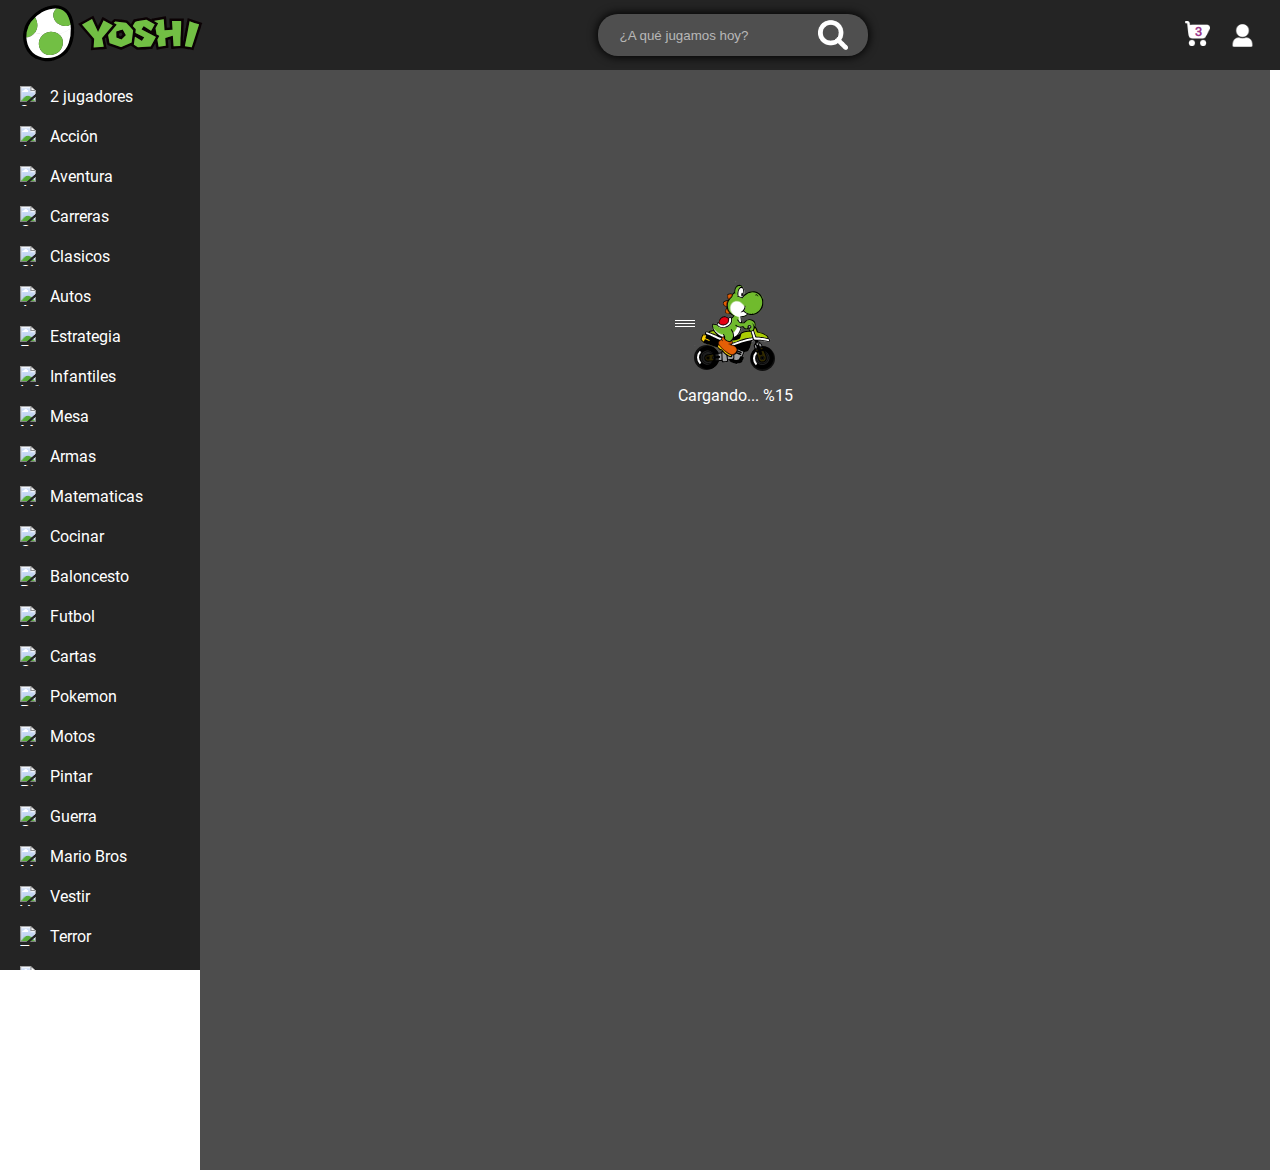
==== commit cd8e236d: "pasando el yoshi png a svg" ====
--- a/TP2/index.html
+++ b/TP2/index.html
@@ -119,7 +119,7 @@
           </section>
           <img
             class="yoshi"
-            src="./asset/img/yoshi-loading.png"
+            src="./asset/img/yoshiKart.svg"
             alt="icono loading"
           />
           <div id="right" class="rueda">
--- a/TP2/app.css
+++ b/TP2/app.css
@@ -76,10 +76,10 @@
   height: 25px;
   transition: all 0.1s ease;
 }
-.cart:hover {
+.boxBtnCart:hover {
   cursor: pointer;
 }
-.cart:active {
+.boxBtnCart:active {
   scale: 1.2;
 }
 .countCart {
--- a/TP2/styles/home.css
+++ b/TP2/styles/home.css
@@ -312,7 +312,7 @@
     display: flex;
     overflow-x: scroll;
     scroll-behavior: smooth; /* Agrega un desplazamiento suave al carrusel */
-    gap: 50px;
+    gap: 25px;
     padding: 8px;
   }
   .card {
